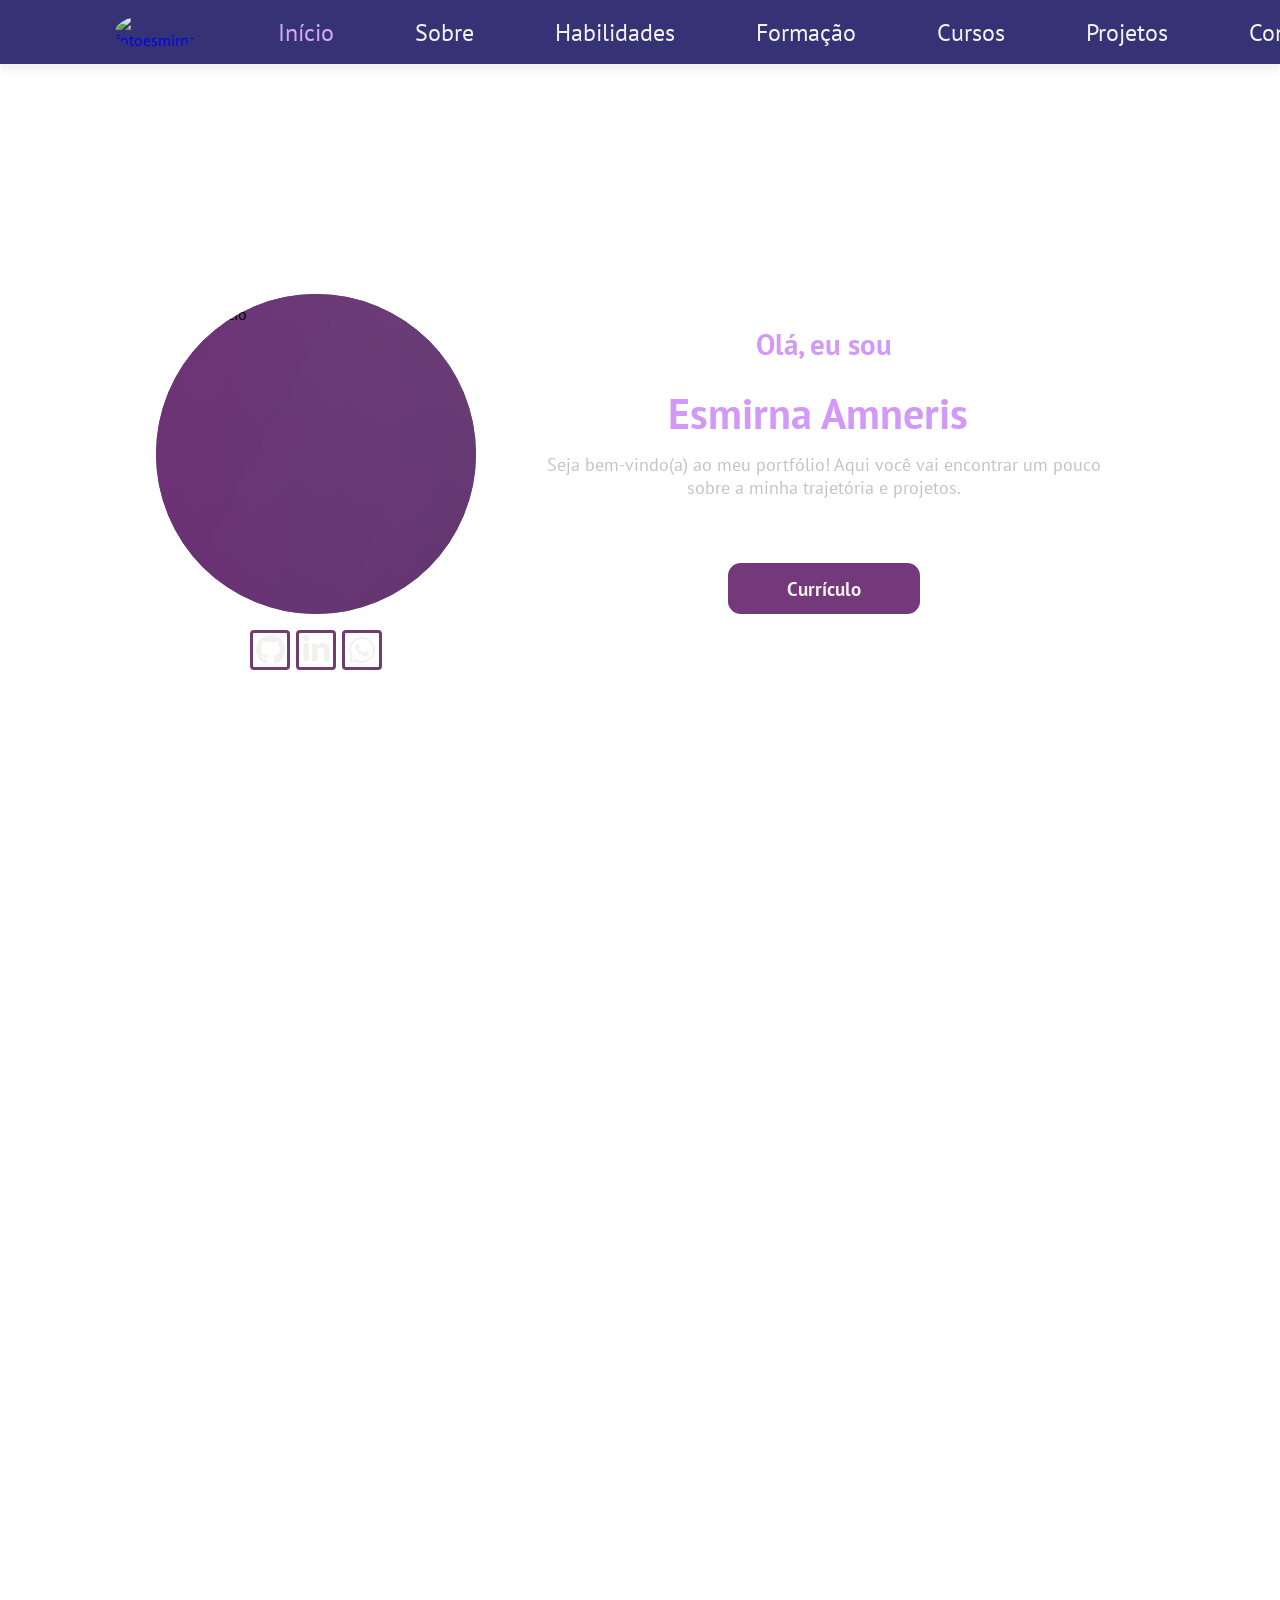
==== index.html @ 9697a495 "Update index.html" ====
<!DOCTYPE html>
<html lang="pt-br">
<head>
    <meta charset="UTF-8">
    <meta name="viewport" content="width=device-width, initial-scale=1.0">
    <title>Esmirna Amneris</title>

    <link rel="stylesheet" href="https://cdn.jsdelivr.net/npm/swiper@11/swiper-bundle.min.css"/>

    <link rel="stylesheet" href="https://cdnjs.cloudflare.com/ajax/libs/font-awesome/6.5.2/css/all.min.css" integrity="sha512-SnH5WK+bZxgPHs44uWIX+LLJAJ9/2PkPKZ5QiAj6Ta86w+fsb2TkcmfRyVX3pBnMFcV7oQPJkl9QevSCWr3W6A==" crossorigin="anonymous" referrerpolicy="no-referrer" />

    <link rel="preconnect" href="https://fonts.googleapis.com">
    <link rel="preconnect" href="https://fonts.gstatic.com" crossorigin>
    <link href="https://fonts.googleapis.com/css2?family=PT+Sans:ital,wght@0,400;0,700;1,400;1,700&display=swap" rel="stylesheet">

    <link rel="stylesheet" href="style.css">
</head>
<body>

    <header class="header">
        <a href="#inicio" class="logo">
            <img class="fotonav" src="img/esmirna.png" alt="fotoesmirna">
        </a>
        <i class="fas fa-bars" id="menu-icon"></i>
        <nav class="navbar">
            <li><a href="#inicio" class="activo">Início</a></li>
            <li><a href="#sobre">Sobre</a></li>
            <li><a href="#habilidades">Habilidades</a></li>
            <li><a href="#estudos">Formação</a></li>
            <li><a href="#cursos">Cursos</a></li>
            <li><a href="#projetos">Projetos</a></li>
            <li><a href="#contato">Contato</a></li>
        </nav>
    </header>

    <section class="inicio" id="inicio">
        <div class="painel-esquerdo">
            <div class="fotoprincipal">
                <img class="fotoinicio" src="img/esmirna.png" alt="fotoinicio">
                
            </div>
            <div class="social">
                    <a href="https://github.com/EsmirnaAmneris" target="_blank"><i class="fa-brands fa-github"></i></a>
                    <a href="https://www.linkedin.com/in/esmirnamarino/" target="_blank"><i class="fa-brands fa-linkedin-in"></i></a>
                    <a href="https://wa.me/5521992201075" target="_blank"><i class="fa-brands fa-whatsapp"></i></a>
            </div>
        </div>
        <div class="inicio-conteudo-texto">
            <h3 class="prof">Olá, eu sou</h3>
            <h1 class="meunome"><span>Esmirna Amneris</span></h1>
            <p>Seja bem-vindo(a) ao meu portfólio! Aqui você vai encontrar um pouco sobre a minha trajetória e projetos.</p>
            <div class="botao_inicio">
                <a href="https://drive.google.com/file/d/15S3w2OKcDIRTp__UlTTpVsp6GZIiQqmg/view?usp=sharing" class="btn" target="_blank">Currículo</a>
            </div>
            
        </div>
        
    </section>

    <section class="sobre" id="sobre">
        <h2>Sobre <span>Mim</span></h2>
        <div class="primeira_parte">
            <img class="fotoesmirna2" src="img/foto2.jpg" alt="fotoesmirna2">
             <p class="resumo">
                    Profissional colombiana com 12 anos no Brasil e forte paixão por tecnologia.
                    Formada em <span class="negrita">Análise e Desenvolvimento de Sistemas</span> ,
                    trago também minha experiência em Administração e Contabilidade,
                    que me dá uma visão completa para criar soluções técnicas e estratégicas.
                    <br><br>
                    Minhas habilidades em programação foram aprimoradas com dois cursos intensivos
                    em <span class="negrita">programação back-end</span> e <span class="negrita">análise de dados com Python e powerBI</span>. Adoro programar, computadores e design gráfico.
            </p>

        </div>
    </section>

    <section class="habilidades" id="habilidades">
        <h2>Minhas <span>Habilidades</span></h2>

        <div class="soft-hard">
            <h3>Habilidades técnicas (Hard skills):</h3> 
            <p>Node.js, React, React Native, Css, JavaScript, Phyton, SQL Server Management Studio, 
                Power BI.
            </p>
            <h3>Habilidades interpessoais  (soft skills):</h3> 
            <p>Adaptabilidade, aprendizado e atualização contínuos, habilidades de trabalho em equipe, multidisciplinariedade, senso crítico, visão técnica.
            </p>
        </div>
        <ul class="tecno">
            <li>
                <span class="html"><i class="fab fa-html5"></i></span>
                <div class="barra_html">HTML</div>
            </li>
            <li>
                <span class="css3"><i class="fab fa-css3-alt"></i></span>
                <div class="barra_css">CSS</div>
            </li>
            <li>
                <span class="js"><i class="fab fa-js-square"></i></span>
                <div class="barra_js">JavaScript</div>
            </li>
            <li>
                <span class="react"><i class="fab fa-react"></i></span>
                <div class="barra_react">React</div>
            </li>
            <li>
                <span class="node"><i class="fab fa-node-js"></i></span>
                <div class="barra_node">Node.js</div>
            </li>
            <li>
                <span class="python"><i class="fab fa-python"></i></span>
                <div class="barra_python">Python</div>
            </li>
        </ul>
    </section>

    <section class="estudos" id="estudos">
        <h2 class="tituloformacao">Minha <span>Formação</span></h2>
        <div class="swiper mySwiper">
            <div class="swiper-wrapper">
                <div class="swiper-slide">
                    <div class="card_estudo">
                        <div class="logo_estudo">
                            <img class="img_estudo" src="img/estacio.png" alt="Logo Estácio">
                        </div>
                        <div class="info_estudo">
                            <h2>2022 - 2024</h2>
                            <h3>Tecnologia em Analise e Desenvolvimento de Sistemas</h3>
                            <h4>Faculdade Estácio de Sá</h4>
                            <p>
                               Profissional capacitada em lógica de programação, banco de dados (SQL, NoSQL) e desenvolvimento de software 
                               (frontend, backend). Domino metodologias ágeis (Scrum, Kanban) para projetar, testar e implementar soluções tecnológicas.
                            </p>
                        </div>
                    </div>
                </div>
                <div class="swiper-slide">
                    <div class="card_estudo">
                        <div class="logo_estudo">
                            <img class="img_estudo" src="img/toti.png" alt="Logo Estácio">
                        </div>
                        <div class="info_estudo">
                            <h2>06/2022 - 09/2022</h2>
                            <h3>Programação Back-End</h3>
                            <h4>Toti diversidade</h4>
                            <p>
                                Os conteúdos abordados foram:
                                Lógica de Programação, Gerenciamento de Projetos, Metodologias ágeis,
                                Versionamento de Código - Git, HTML 5, CSS 3, JavaScript, Testes de software,
                                Mongo, SQLite, REST API e NodeJS.
                            </p>
                            <P>102 HORAS</P>
                        </div>
                    </div>
                </div>
                <div class="swiper-slide">
                    <div class="card_estudo">
                        <div class="logo_estudo">
                            <img class="img_estudo" src="img/toti.png" alt="Logo Estácio">
                        </div>
                        <div class="info_estudo">
                            <h2>05/2023 - 10/2023</h2>
                            <h3>Análise de Dados</h3>
                            <h4>Parceria com o INSTITUTO NU</h4>
                            <p>
                                Introdução a Tecnologia, Ferramentas tecnológicas, Lógica de Programação,
                                Versionamento de Código - Git, SQL, Python, Power BI, Gerenciamento de Projetos e
                                metodologias ágeis
                                fundamentos de análise de dados, visualização e machine learning com Python. 
                                Exploro bibliotecas como Pandas, NumPy.
                            </p>
                            <P>253 HORAS</P>
                        </div>
                    </div>
                </div>
                <div class="swiper-slide">
                    <div class="card_estudo">
                        <div class="logo_estudo">
                            <img class="img_estudo" src="img/estacio.png" alt="Logo Estácio">
                        </div>
                        <div class="info_estudo">
                            <h2>08/2018 - 12/2021</h2>
                            <h3>Bacharelado em Administração</h3>
                            <h4>Faculdade Estácio de Sá</h4>
                            <p>
                                Foram abordados conhecimentos para gerenciar recursos financeiros, 
                                materiais ou humanos de uma empresa para definir estratégias e supervisionar o dia a dia da organização, 
                                traçar metas, criar políticas internas, realizando auditorias e analisis de resultados.
                            </p>
                        </div>
                    </div>
                </div>
                <div class="swiper-slide">
                    <div class="card_estudo">
                        <div class="logo_estudo">
                            <img class="img_estudo" src="img/cefa.jpg" alt="Logo Estácio">
                        </div>
                        <div class="info_estudo">
                            <h2>08/2018 - 12/2021</h2>
                            <h3>Auxiliar de contabilidade</h3>
                            <h4>CEFA</h4>
                            <p>
                                Profissional com experiência em lançamentos contábeis, conciliação de contas e organização de documentos fiscais. 
                                Apoio na elaboração de balancetes e demonstrações financeiras, garantindo a precisão e conformidade. 
                                Conhecimento em sistemas contábeis e legislação tributária.
                            </p>
                            <p>1026 horas</p>
                        </div>
                    </div>
                </div>

                
            </div>
            <div class="swiper-pagination"></div>
            <div class="swiper-button-next"></div>
            <div class="swiper-button-prev"></div>
        </div>
    </section>

    <section class="cursos" id="cursos">
        <h2 class="titulocursos">Cursos <span>complementares</span></h2>
        <div class="informacaocursos">
            <div class="curso">
                <h3>Git do básico ao avançado</h3>
                <h4>UDEMY</h4>
                <h5>7 Horas</h5>
                <p>
                    Domínio de Git para controle de versão, colaboração em equipe e gestão de projetos. Habilidade em GitHub para hospedagem de repositórios, pull requests e workflows de desenvolvimento.
                </p>
            </div>
            <div class="curso">
                <h3>Autoconhecimento e Desenvolvimento de Liderança</h3>
                <p>
                    Desenvolvimento de habilidades em liderança, comunicação eficaz, resolução de conflitos e motivação de equipes. Foco em gestão de projetos e otimização de fluxos de trabalho.
                </p>
            </div>
            <div class="curso">
                <h3>Formação em Adobe Photoshop CS5</h3>
                <p>
                    Domínio em edição de imagens, tratamento de fotos, criação de artes digitais e manipulação de gráficos, utilizando ferramentas essenciais para projetos visuais.
                </p>
            </div>
            <div class="curso">
                <h3>NodeJS do zero a maestria</h3>
                <h4>UDEMY</h4>
                <h5>38 Horas</h5>               
                <p>
                    Os conteudos abordados foram:
                    Aprender Node do básico ao avançado, criar projetos completos com Express, aprender o padrão MVC com Node,
                    Criação de API com Node e Express, Operações e integração de Node JS com MySQL, Operações e integraçãode Node JS com Sequelize,
                    Operações e integraçãode Node JS com MongoDB, Operações e integraçãode Node JS com Mongoose
                </p>
            </div>
           
        </div>
    </section>

    <section class="projetos" id="projetos">
        <h2 class="titulo_projeto">Meus <span>Projetos</span></h2>
        <div class="projetos_container">
            <div class="projeto_card">
                <img src="img/empregamigrante.png" alt="Projeto 1">
                <div class="projeto_modal">
                    <h2>EMPREGA MIGRANTES</h2>
                    <p class="paragrafo_projeto">Promovendo a empregabilidade de refugiados e migrantes. criado com react e node.js</p>
                    <div class="botoes_projeto">
                        <a href="#" target="_blank" class="botao_projeto"><i class="fa-brands fa-github"></i> Código</a>
                        <a href="#" class="botao_projeto"><i class="fas fa-external-link-alt"></i> Demo</a>
                    </div>
                </div>
            </div>
            <div class="projeto_card">
                <img src="img/inmi.png" alt="Projeto 2">
                <div class="projeto_modal">
                    <h2>INMI</h2>
                    <p class="paragrafo_projeto">Instituto Multicultural dos Migrantes INMI, website criado em Wordpress</p>
                    <div class="botoes_projeto">
                        <a href="https://inmiead.com.br" target="_blank" class="botao_projeto"><i class="fa-brands fa-github"></i> Código</a>
                        <a href="#" class="botao_projeto"><i class="fas fa-external-link-alt"></i> Demo</a>
                    </div>
                </div>
            </div>
            <div class="projeto_card">
                <img src="img/portfolio.png" alt="Projeto 3">
                <div class="projeto_modal">
                    <h2>Projeto de Portfólio</h2>
                    <p class="paragrafo_projeto">Meu portfólio pessoal, construído com HTML, CSS e JavaScript puro, destacando minhas habilidades e projetos. Design responsivo e interativo.</p>
                    <div class="botoes_projeto">
                        <a href="https://github.com/EsmirnaM/Portfolio" target="_blank" class="botao_projeto"><i class="fa-brands fa-github"></i> Código</a>
                        <a href="#" class="botao_projeto"><i class="fas fa-external-link-alt"></i> Demo</a>
                    </div>
                </div>
            </div>
           
        </div>
    </section>

    <section class="contato" id="contato">
        <h2 class="cabecalho">Entre em <span>Contato</span></h2>
        <form action="email.php" method="POST" id="formulario-contato">
            <div class="input-box">
                <div class="input_column">
                    <label for="nome">Nome:</label>
                    <input type="text" placeholder="Nome" id="nome" required autocomplete="given-name">
                </div>
                <div class="input_column">
                    <label for="sobrenome">Sobrenome:</label>
                    <input type="text" placeholder="Sobrenome" id="sobrenome" required autocomplete="family-name">
                </div>
            </div>
            <div class="input-box">
                <div class="input_column">
                    <label for="email">E-mail:</label>
                    <input type="email" placeholder="E-mail" id="email" required autocomplete="email">
                </div>
                <div class="input_column">
                    <label for="telefone">Telefone:</label>
                    <input type="number" placeholder="Telefone" id="telefone" required autocomplete="tel">
                </div>
            </div>
            <div class="input-box">
                <div class="input_column">
                    <label for="mensagem">Sua mensagem:</label>
                    <textarea cols="30" rows="10" placeholder="Sua mensagem" id="mensagem" required autocomplete="off"></textarea>
                </div>
            </div>
            <button type="submit" id="botaoenviar" class="btn">Enviar mensagem</button>
        </form>
    </section>

    <footer class="footer">
        <div class="texto">
            <p>Copyright &copy; 2024 by Esmirna Amneris | Todos os direitos reservados.</p>
        </div>
        <div class="subir">
            <a href="#inicio"><i class="fa-solid fa-angle-up"></i></a>
        </div>
    </footer>

    <script src="https://cdn.jsdelivr.net/npm/swiper@11/swiper-bundle.min.js"></script>

    <script src="script.js"></script>
</body>
</html>
---- style.css ----
/* ------------------------------Reset de estilos padrão------------------------------ */
* {
    margin: 0;
    padding: 0;
    box-sizing: border-box;
    text-decoration: none;
    border: none;
    outline: none;
    scroll-behavior: smooth;
    font-family: 'PT Sans', sans-serif;
}

/* ------------------------------Configuração de cores------------------------------ */
:root {
    --cor-nav: rgba(3, 1, 83, 0.8);
    --cor-fundo-projeto: rgba(87, 10, 94, 0.8);
    --cor-destaque: linear-gradient(
        200deg,
        rgba(27, 2, 39),
        rgba(71, 14, 117)
    );
    --cor-ativo: #d8a9f3;
    --cor-destaque-secundario: rgba(80, 12, 76, 0.8);
    --cor-texto: #f3f0f0;
    --cor-texto-destaque: #d299f8;
    --cor-texto-secundario: #c4c3c3;
    --cor-texto-escuro: #333;
    --cor-primario: rgb(116, 57, 122);
    --cor-gradiente:
        linear-gradient(0deg, rgba(0, 0, 0, 0.4), rgba(0, 0, 0, 0.4)),
        linear-gradient(
            300deg,
            rgba(190, 40, 204, 0.8),
            rgba(0, 153, 255, 0.2) 70.71%
        ),
        linear-gradient(
            100deg,
            rgba(228, 38, 171, 0.8),
            rgba(6, 91, 124, 0) 90.71%
        ),
        linear-gradient(
            150deg,
            rgba(246, 244, 247, 0.8),
            rgba(6, 91, 124, 0) 90.71%
        ),
        linear-gradient(
            100deg,
            rgba(121, 36, 117, 0.8),
            rgba(108, 38, 173, 0) 90.71%
        );

    --cor-fundo-claro: #f0f0f0;
    --font-size-section-title: 2rem;

    --cor-fundo-cinza-escuro: #150336;
    --cor-fundo-preto: #001231;

    /* Variáveis Swiper */
    --swiper-nav-button-color: var(--cor-ativo);
    --swiper-nav-button-bg: rgba(2, 14, 68, 0.7);
}

/* ------------------------------Geral------------------------------ */

html {
    height: 100%;
    overflow-x: hidden;
    background-attachment: fixed;
}

body {
    height: 100%;
    overflow-x: hidden;
    background: none;
}

h1 {
    color: var(--cor-texto-destaque);
}

h2,
h4 {
    color: var(--cor-texto);
}

p {
    color: var(--cor-texto-secundario);
}

.sobre,
.estudos,
.projetos,
.contato,
.cursos,
.habilidades {
    padding-top: 5rem;
    padding-bottom: 2rem;
    padding-left: 2rem;
    padding-right: 2rem;
    width: 100%;
    box-sizing: border-box;
    position: relative;
    z-index: 1;
}

.inicio {
    background-image: url('./img/banner.jpg');
    background-size: cover;
    background-position: center;
    width: 100%;
    min-height: 100vh;
    display: flex;
    justify-content: center;
    align-items: center;
    flex-wrap: wrap;
    box-sizing: border-box;
    padding-top: 5rem;
    padding-left: 1rem;
    padding-right: 1rem;
    gap: 3rem;
}

/* Aplicando fundos sólidos alternados */
.sobre {
    background-color: var(--cor-fundo-preto);
}

.habilidades {
    background-color: var(--cor-fundo-cinza-escuro);
}

.estudos {
    background-color: var(--cor-fundo-cinza-escuro);
}

.cursos {
    background-color: var(--cor-fundo-preto);
}

.projetos {
    background-color: var(--cor-fundo-cinza-escuro);
}

.contato {
    background-color: var(--cor-fundo-preto);
}

/*------------------------------Cabeçalho------------------------------*/

.header {
    position: fixed;
    top: 0;
    left: 0;
    width: 100%;
    padding: 0.5rem 9%;
    min-height: 4rem;
    background-color: var(--cor-nav);
    display: flex;
    justify-content: space-between;
    align-items: center;
    z-index: 100;
    box-shadow: 0px 7px 5px rgba(225, 220, 228, 0.4);
}

.fotonav {
    position: relative;
    width: 50px;
    height: 50px;
    border-radius: 50%;
    object-fit: cover;
}

.navbar {
    list-style: none;
    display: flex;
    padding: 0;
    margin: 0;
}

.navbar li {
    display: inline-block;
    margin-left: 25px;
}

.navbar a {
    display: inline-block;
    font-size: 1.5rem;
    color: var(--cor-texto);
    text-decoration: none;
    font-weight: 500;
    margin-left: 3.5rem;
    transition: 0.3s;
}

.navbar a:hover,
.navbar a.activo {
    color: var(--cor-ativo);
}

#menu-icon {
    font-size: 3.6rem;
    color: var(--cor-texto);
    cursor: pointer;
    display: none;
}

.foto__1 {
    width: 100%;
    height: 50rem;
    position: absolute;
}

/* Contêiner para o texto e botões no .inicio, para controlar o agrupamento */

.inicio-conteudo-texto {
    display: flex;
    flex-direction: column;
    align-items: center; 
    text-align: center;  
    flex: 1;
    max-width: 600px;
    margin: 0;
    padding: 1rem;
}

/* Animação de entrada para elementos */
@keyframes fadeIn {
    from {
        opacity: 0;
        transform: translateY(20px);
    }
    to {
        opacity: 1;
        transform: translateY(0);
    }
}

/* Animação para digitação  */
@keyframes typing-span {
    from {
        width: 0;
    }
    to {        
        width: 100%;
    }
}

/* Animação para o cursor piscando */
@keyframes blink-caret {
    0%, 100% { background-color: transparent; }
    50% { background-color: var(--cor-texto-destaque); }
}

/* Animação cursor desaparecer */
@keyframes cursor-desaparece {
    to {
        background-color: transparent;
    }
}


.meunome {
    font-size: 2.6rem;
    font-weight: 700;
    line-height: 1.3;
    white-space: nowrap; 
    overflow: hidden;    
    display: inline-block; 
    border-right: .15em solid transparent; 
    text-align: left;
}

.meunome span {
    display: inline-block; 
    overflow: hidden;     
    width: 0;              
    animation: typing-span 3.5s steps(30, end) forwards 2s;
}


@keyframes cursor-appear {
    0% { opacity: 0; }
    1% { opacity: 1; } 
    100% { opacity: 1; }
}

@keyframes blink-caret {
    0%, 100% { background-color: transparent; }
    50% { background-color: var(--cor-texto-destaque); }
}

.meunome::after {
    content: '';
    display: inline-block;
    width: 0.15em;
    height: 1em;
    background-color: transparent;   
    opacity: 0; 

    animation:
        cursor-appear 0.1s linear forwards, 
        blink-caret 0.7s step-end infinite,
        cursor-desaparece 0.1s linear forwards; 

    animation-delay: 
        0.5s, 
        0.5s, 
        4s;   
}

section {
    min-height: 100vh;
    width: 100%;
    box-sizing: border-box;
}

.fotoprincipal {
    width: 320px;
    height: 320px;
    border-radius: 50%;
    position: relative;
    overflow: hidden;
    display: flex;
    align-items: center;
    justify-content: center;
    flex-shrink: 0;
    opacity: 0;
    animation: fadeIn 1s forwards 1s;
}

.fotoinicio {
    width: 300px;
    height: 300px;
    object-fit: cover;
}

.fotoprincipal::before,
.fotoprincipal::after {
    content: '';
    position: absolute;
    z-index: -1;
    top: 0;
    left: 0;
    width: 100%;
    height: 100%;
    background: var(--cor-gradiente);
    background-size: 500%;
    border-radius: 8px;
    animation: animarBorda 10s linear infinite alternate;
}

@keyframes animarBorda {
    0% {
        background-position: 0;
    }
    100% {
        background-position: 300%;
    }
}

.prof {
    position: relative;
    text-align: center;
    margin-top: 0.5rem;
    margin-bottom: 1.5rem;
    opacity: 0;
    animation: fadeIn 0.5s forwards 0.5s;
}

.prof {
    font-family: 'PT Sans', sans-serif;
    font-size: 1.8rem;
    font-weight: 600;
    color: var(--cor-texto-destaque);
    text-align: center;
}

.inicio p {
    font-size: 1.1rem;
    opacity: 0;
    animation: fadeIn 0.5s forwards 1s;
}

.botao_inicio {
    display: flex;
    gap: 2rem;
    padding: 3rem 0rem;
    flex-wrap: wrap;
    justify-content: center;
    width: 100%;
    opacity: 0;
    animation: fadeIn 0.5s forwards 1.5s;
}

/*------------------------------Botão vamos conversar e Currículo------------------------------*/

.btn {
    position: relative;
    display: flex;
    justify-content: center;
    align-items: center;
    width: 12rem;
    max-width: 100%;
    background-color: var(--cor-primario);
    color: var(--cor-texto);
    font-size: 1.2rem;
    border: 0.2rem solid var(--cor-primario);
    border-radius: 0.8rem;
    font-weight: 600;
    margin-top: 1rem;
    z-index: 1;
    overflow: hidden;
    padding: 0.8rem 1.5rem;
    text-align: center;
    line-height: 1;
    box-sizing: border-box;
    transition: 0.5s;
}

.btn::before {
    content: '';
    position: absolute;
    top: 0;
    left: 0;
    width: 0;
    height: 100%;
    background-color: var(--cor-destaque-secundario);
    z-index: -1;
    transition: 0.5s;
}

/*---------------------------------------------Redes Sociais---------------------------------------------*/
.social {
    position: relative;
    width: 170px;
    display: flex;
    justify-content: space-around;
    padding: 1rem;
    margin-left: auto;
    margin-right: auto;
    opacity: 0;
    animation: fadeIn 1s forwards 2s;
}

.social a {
    position: relative;
    font-size: 30px;
    display: inline-flex;
    justify-content: center;
    align-items: center;
    color: var(--cor-texto);
    width: 40px;
    height: 40px;
    background: transparent;
    border: 0.2rem solid var(--cor-destaque-secundario);
    border-radius: 10%;
    z-index: 1;
    overflow: hidden;
    transition: 0.5s;
}

.social a::before {
    content: '';
    position: absolute;
    top: 0;
    left: 0;
    width: 0;
    height: 100%;
    background-color: var(--cor-destaque-secundario);
    z-index: -1;
    overflow: hidden;
    transition: 0.5s;
}

/*-----------------------------------------------Sobre---------------------------------------------*/

.sobre {
    width: 100%;
    min-height: 100vh;
    overflow: hidden;
    text-align: center;
    box-sizing: border-box;
}

.resumo p + p {
    margin-top: 1rem;
}

.negrita {
    font-weight: bold;
}

.primeira_parte {
    margin-top: 1rem;
    display: flex;
    align-items: center;
    margin-bottom: 3rem;
    gap: 3rem;
    justify-content: center;
    padding: 2rem;
    border-radius: 10px;
}

.fotoesmirna2 {
    max-width: 200px;
    width: 100%;
    height: auto;
    border-radius: 20px;
}

.resumo {
    font-size: 20px;
    text-align: justify;
    color: var(--cor-texto);
    width: 70%;
    max-width: 700px;
}

/*-----------------------------------------------Habilidades---------------------------------------------*/

.soft-hard {
    background-color: var(--cor-fundo-secundario); 
    padding: 2.5rem 2rem; 
    border-radius: 10px; 
    max-width: 800px; 
    margin: 0 auto 1rem auto; 
    box-shadow: 0 4px 8px rgba(0, 0, 0, 0.2); 
    text-align: left; 
    line-height: 1.6;
}

.soft-hard h3 {
    font-family: 'PT Sans', sans-serif;
    font-size: 1.6rem; 
    color: var(--cor-texto-destaque); 
    margin-bottom: 0.3rem; 
    border-bottom: 2px solid var(--cor-primaria); 
    padding-bottom: 0.5rem; 
}

.soft-hard p {
    font-family: 'PT Sans', sans-serif;
    font-size: 1.1rem; 
    color: var(--cor-texto); 
    margin-bottom: 2rem; 
    padding-left: 1rem; 
    text-indent: -1rem; 
}


.soft-hard p:last-of-type {
    margin-bottom: 0;
}

.habilidades {
    padding-top: 7rem;
    padding-bottom: 5rem;
    text-align: center;
    background-size: cover;
    background-position: center;
    background-attachment: fixed;
    color: var(--cor-texto);
    box-sizing: border-box;
    display: flex;
    flex-direction: column;
    align-items: center;
    justify-content: center;
}

.habilidades h2 {
    font-family: 'PT Sans', sans-serif;
    font-size: 2rem;
    color: var(--cor-texto-destaque);
    margin-bottom: 3rem;
}

/*-----------------------------------------------Tecnologias---------------------------------------------*/

.tecno {
    display: grid;
    grid-template-columns: repeat(3, 1fr);
    gap: 2rem;
    list-style: none;
    font-size: 25px;
    max-width: 1000px;
    margin: 0 auto;
    border-radius: 10px;
}

.tecno li {
    display: flex;
    align-items: center;
    justify-content: flex-start;
    color: var(--cor-texto);
}

.tecno li span {
    display: flex;
    justify-content: center;
    align-items: center;
    border-radius: 50%;
    width: 60px;
    height: 60px;
    background-color: transparent;
    margin-right: 1rem;
    transition: transform 0.3s ease;
    flex-shrink: 0;
}

/*------------------------icones-------------------------*/
.html {
    color: #e20000;
    border: 3px solid #e20000;
    box-shadow: 5px 5px 5px rgba(196, 41, 20, 0.3);
    z-index: 2;
}

.css3 {
    color: #1572b6;
    border: 3px solid #1572b6;
    box-shadow: 5px 5px 5px rgba(5, 150, 235, 0.3);
    z-index: 2;
}

.js {
    color: #f7df1e;
    border: 3px solid #f7df1e;
    box-shadow: 5px 5px 5px rgba(239, 243, 16, 0.3);
    z-index: 2;
}

.react {
    color: #61dafb;
    border: 3px solid #61dafb;
    box-shadow: 5px 5px 5px rgba(27, 185, 233, 0.4);
    z-index: 2;
}

.node {
    color: #68a063;
    border: 3px solid #68a063;
    box-shadow: 5px 5px 5px rgba(135, 241, 149, 0.4);
    z-index: 2;
}

.python {
    color: #3776ab;
    border: 3px solid #3776ab;
    box-shadow: 5px 5px 5px rgba(8, 106, 136, 0.4);
    z-index: 2;
}

.mongo { /* Não achei o elemento com esta classe no HTML, mas mantive a regra. */
    color: #4db33d;
    border: 3px solid #4db33d;
    box-shadow: 5px 5px 5px rgba(113, 209, 238, 0.4);
    z-index: 2;
}

/*-------------------barrinhas------------------*/

.barra_html, .barra_css, .barra_js, .barra_react, .barra_node, .barra_python {
    display: flex;
    justify-content: flex-start;
    align-items: center;
    padding: 0 1rem;
    background-color: var(--cor-fundo-preto);
    border-radius: 78px;
    height: 40px;
    width: 250px;
    position: relative;
    z-index: 1;
    overflow: hidden;
}

.barra_html {
    border: 3px solid #e20000;
    box-shadow: 0px 5px 5px rgba(196, 41, 20, 0.3);
}
.barra_css {
    border: 3px solid #1572b6;
    box-shadow: 0px 5px 5px rgba(5, 150, 235, 0.3);
}
.barra_js {
    border: 3px solid #f7df1e;
    box-shadow: 0px 5px 5px rgba(239, 243, 16, 0.3);
}
.barra_react {
    border: 3px solid #61dafb;
    box-shadow: 0px 5px 5px rgba(27, 185, 233, 0.3);
}
.barra_node {
    border: 3px solid #68a063;
    box-shadow: 0px 5px 5px rgba(135, 241, 149, 0.3);
}
.barra_python {
    border: 3px solid #3776ab;
    box-shadow: 0px 5px 5px rgba(8, 106, 136, 0.4);
}

.barra_html::before, .barra_css::before, .barra_js::before,
.barra_react::before, .barra_node::before, .barra_python::before {
    content: '';
    position: absolute;
    top: 0;
    left: 0;
    width: 0;
    height: 100%;
    z-index: -1;
    transition: width 0.5s ease;
}

.barra_html::before { background-image: linear-gradient(to right, #ffff, #e20000); }
.barra_css::before { background-image: linear-gradient(to right, #ffff, #1572b6); }
.barra_js::before { background-image: linear-gradient(to right, #ffff, #f7df1e); }
.barra_react::before { background-image: linear-gradient(to right, #ffff, #61dafb); }
.barra_node::before { background-image: linear-gradient(to right, #ffff, #68a063); }
.barra_python::before { background-image: linear-gradient(to right, #ffff, #3776ab); }


/* ------------------------------Estudos------------------------------ */

.estudos {
    padding: 6rem 0;
    text-align: center;
    display: flex;
    flex-direction: column;
    align-items: center;
    box-sizing: border-box;
    color: var(--cor-texto);
}

/* --- ESTILO PARA OS TÍTULOS DAS SEÇÕES PRINCIPAIS --- */
.tituloformacao,
.sobre h2,
.contato .cabecalho,
.cursos .titulocursos,
.projetos .titulo_projeto {
    font-family: 'PT Sans', sans-serif;
    font-size: var(--font-size-section-title);
    color: var(--cor-texto);
    margin-bottom: 3rem;
    text-align: center;
}


.tituloformacao span,
.sobre h2 span,
.contato .cabecalho span,
.cursos .titulocursos span,
.projetos .titulo_projeto span {
    color: var(--cor-texto-destaque);
}


/* Container principal do Swiper */
.swiper {
    width: 90%;
    max-width: 1200px;
    height: auto;
    padding-bottom: 3rem;
    margin: 0 auto;
    overflow: hidden;
}

/* Wrapper dos slides*/
.swiper-wrapper {
    display: flex;
    align-items: stretch;
}

/* Estilo individual de cada slide/card */
.card_estudo {
    background: rgba(2, 14, 68, 0.8);
    backdrop-filter: blur(30px);
    -webkit-backdrop-filter: blur(30px);
    border: 1px solid rgba(175, 98, 238, 0.5);

    border-radius: 8px;
    box-shadow: 0 1px 15px var(--cor-ativo);
    padding: 0px 20px 20px 20px;
    text-align: center;
    display: flex;
    flex-direction: column;
    align-items: center;
    justify-content: flex-start;
    height: 500px;
    min-height: 400px;
    box-sizing: border-box;
    transition: all 0.3s ease;
    overflow: hidden;
}

.card_estudo:hover {
    transform: translateY(-5px);
    box-shadow: 0 5px 20px var(--cor-ativo);
}

.logo_estudo {
    width: 140px;
    background: transparent;
    border-bottom-left-radius: 30px;
    border-bottom-right-radius: 30px;
    box-shadow: 0 5px 8px var(--cor-ativo);
    display: flex;
    align-items: center;
    justify-content: center;
    padding: 5px;
    margin: 0 auto 20px auto;
}

.img_estudo {
    padding: 2px;
    max-width: 80px;
    height: auto;
    object-fit: contain;
}

.info_estudo {
    padding: 0 1.5em;
    text-align: center;
    flex-grow: 1;
    display: flex;
    flex-direction: column;
    justify-content: flex-start;
    width: 100%;
}

.info_estudo h2 {
    font-family: 'PT Sans', sans-serif;
    font-size: 1rem;
    color: var(--cor-texto-secundario);
    margin-top: 10px;
    margin-bottom: 0.5rem;
}

.info_estudo h3 {
    font-family: 'PT Sans', sans-serif;
    font-size: 1.5rem;
    color: var(--cor-ativo);
    margin-bottom: 1rem;
}

.info_estudo h4 {
    font-family: 'PT Sans', sans-serif;
    font-size: 1.2rem;
    color: var(--cor-texto-secundario);
    margin-bottom: 1rem;
}

.info_estudo p {
    font-family: 'PT Sans', sans-serif;
    font-size: 1rem;
    color: var(--cor-texto);
    line-height: 1.5;
    flex-grow: 1;
    display: -webkit-box;
    -webkit-line-clamp: 4;
    -webkit-box-orient: vertical;
    overflow: hidden;
    text-overflow: ellipsis;
}

/* Paginação do Swiper (bolinhas) */
.swiper-pagination {
    position: relative;
    margin-top: 2rem;
    bottom: unset;
}

.swiper-pagination-bullet {
    background: #ffffff;
    opacity: 0.5; /
    width: 10px;
    height: 10px;
}

.swiper-pagination-bullet-active {
    background: #ffffff; 
    opacity: 1; 
}

/* Botões de navegação (setas) */
.swiper-button-prev,
.swiper-button-next {
    color: var(--cor-ativo);
    background-color: var(--swiper-nav-button-bg);
    border-radius: 50%;
    width: 50px;
    height: 50px;
    display: flex;
    align-items: center;
    justify-content: center;
    top: 50%;
    transform: translateY(-50%);
    font-size: 1.5rem;
    opacity: 0.9;
    transition: opacity 0.3s ease, background-color 0.3s ease;
    z-index: 10000;
    cursor: pointer;
}

.swiper-button-prev::after,
.swiper-button-next::after {
    color: var(--cor-ativo) !important;
    font-size: 1.5rem;
}

.swiper-button-prev:hover,
.swiper-button-next:hover {
    opacity: 1;
    background-color: var(--cor-destaque-secundario);
}

.swiper-button-prev {
    left: 10px;
}

.swiper-button-next {
    right: 10px;
}

/* Ocultar as setas em telas menores */
@media (max-width: 768px) {
    .swiper-button-prev,
    .swiper-button-next {
        display: none;
    }
    .card_estudo {
        height: auto;
        min-height: 300px;
        padding: 0px 10px 10px 10px;
    }
    .logo_estudo {
        margin: 0 auto 15px auto;
    }
    .info_estudo h2 {
        margin-top: 5px;
    }
}

/* --- Início: Estilos para Card Ativo e Desfoque dos Inativos --- */

/* Ajusta o tamanho do card ativo (central)  */
.swiper-slide-active .card_estudo {
    transform: scale(1.1); 
    filter: blur(0px); 
    transition: transform 0.5s ease, filter 0.5s ease;
    z-index: 10; 
}

/* Aplica desfoque e diminui levemente os cards não ativos (próximo e anterior) */
.swiper-slide:not(.swiper-slide-active) .card_estudo {
    filter: blur(4px);
    transform: scale(0.95); 
    transition: transform 0.5s ease, filter 0.5s ease; 
}


.swiper-slide-next .card_estudo,
.swiper-slide-prev .card_estudo {
    filter: blur(4px);
    transform: scale(0.95);
}


.card_estudo:hover {
    transform: translateY(-5px); 
    box-shadow: 0 5px 20px var(--cor-ativo);
}

.swiper-slide:not(.swiper-slide-active) .card_estudo:hover {
    transform: scale(0.95); 
    box-shadow: none; 
}




/* ------------------------------Cursos------------------------------ */

.cursos {
    position: relative;
    width: 100%;
    min-height: 100vh;
    display: flex;
    flex-direction: column;
    justify-content: center;
    align-items: center;
    overflow: hidden;
    box-sizing: border-box;
    color: var(--cor-texto);
}

.informacaocursos {
    display: flex;
    flex-wrap: wrap;
    column-gap: 20px;
    justify-content: center;
    max-width: 1200px;
    width: 100%;
    padding: 0 1rem;
}

.curso {
    flex-basis: calc(50% - 20px);
    margin-bottom: 20px;
    position: relative;
    border: 0.2rem solid var(--cor-destaque-secundario);
    border-radius: 20px;
    padding: 20px;
    min-height: 200px;
    text-align: justify;
    overflow: hidden;
    z-index: 1;
    box-sizing: border-box;
    background-color: rgba(0, 0, 0, 0.60);
    transition: all 0.3s ease;
    backdrop-filter: blur(5px);
    -webkit-backdrop-filter: blur(5px);
}

.curso::before {
    content: '';
    position: absolute;
    top: 0;
    left: 0;
    width: 0;
    height: 100%;
    background: var(--cor-destaque-secundario);
    transition: width 0.5s ease;
    z-index: -1;
}

/*------------------------------Projetos------------------------------*/

.projetos {
    background-size: cover;
    background-position: center;
    width: 100%;
    min-height: 100vh;
    display: flex;
    flex-direction: column;
    align-content: center;
    align-items: center;
    box-sizing: border-box;
}

/* Título da seção "Projetos" */
.projetos .titulo_projeto {
    font-family: 'PT Sans', sans-serif;
    font-size: var(--font-size-section-title);
    color: var(--cor-texto);
    margin-bottom: 1rem;
    text-align: center;
}

.projetos .titulo_projeto span {
    color: var(--cor-texto-destaque);
}

.projetos_container {
    display: grid;
    grid-template-columns: repeat(3, 1fr);
    gap: 1.5rem;
    max-width: 1200px;
    width: 100%;
    padding: 0 1rem;
}

.projeto_card {
    position: relative;
    border-radius: 1rem;
    overflow: hidden;
    height: 230px;
    box-sizing: border-box;
    background-color: rgba(0, 0, 0, 0.4);
    backdrop-filter: blur(5px);
    -webkit-backdrop-filter: blur(5px);
}

.projeto_card:hover .projeto_modal {
    bottom: 0;
}

.projetos img {
    width: 100%;
    height: 100%;
    object-fit: cover;
}

/* Modal do Projeto (overlay que aparece ao passar o mouse) */
.projeto_modal {
    position: absolute;
    left: 0;
    bottom: -100%;
    width: 100%;
    height: 100%;
    background-color: var(--cor-fundo-projeto);
    backdrop-filter: blur(4px);
    -webkit-backdrop-filter: blur(4px);
    border-radius: 1rem;
    display: flex;
    flex-direction: column;
    align-items: center;
    justify-content: center;
    transition: bottom 0.4s;
    text-align: center;
    padding: 0.5rem;
    box-sizing: border-box;
}

/* Título principal dentro do modal (ex: "Inmi") */
.projeto_modal h2 {
    color: var(--cor-texto);
    font-size: 1.5rem;
    margin-bottom: 0.5rem;
}

/* Subtítulo dentro do modal (se houver um span com esta classe) */
.subtitulo_projeto {
    color: var(--cor-texto);
    font-size: 1.2rem;
    display: block;
    margin-bottom: 0.3rem;
}

/* Parágrafo de descrição dentro do modal */
.paragrafo_projeto {
    text-align: center;
    padding: 0 1rem;
    font-size: 0.9rem;
    margin-bottom: 0.8rem;
}

.botoes_projeto {
    display: flex;
    gap: 0.4rem;
    font-size: 18px;
    flex-wrap: wrap;
    justify-content: center;
}

.botao_projeto {
    display: inline-block;
    padding: 0.3rem 0.5rem;
    min-width: 90px;
    text-align: center;
    background-image: var(--cor-destaque);
    color: var(--cor-texto);
    border-radius: 0.25rem;
    text-decoration: none;
    box-sizing: border-box;
}

.botao_projeto:hover {
    background-color: var(--cor-ativo); 
    background-image: none; 
}

.botao_projeto i {
    font-size: 1.5rem;
}

/*------------------------------Contato------------------------------*/

.contato {
    position: relative;
    width: 100%;
    min-height: 100vh;
    display: flex;
    flex-direction: column;
    justify-content: center;
    align-items: center;
    overflow: hidden;
    box-sizing: border-box;
}

.contato form {
    max-width: 70rem;
    margin: 0 auto;
    text-align: center;
    padding: 2rem;
    border-radius: 10px;
    background-color: rgba(0, 0, 0, 0.4);
    backdrop-filter: blur(5px);
    -webkit-backdrop-filter: blur(5px);
    border: 1px solid rgba(255, 255, 255, 0.2);
}

.contato form .input-box {
    position: relative;
    display: flex;
    justify-content: space-between;
    flex-wrap: wrap;
    gap: 1.5rem;
    margin-bottom: 1.5rem;
}

.contato form .input-box .input_column {
    display: flex;
    flex-direction: column;
    gap: 1.5rem;
    width: 100%;
}

.contato form .input-box .input_column label {
    display: block;
    text-align: left;
    font-size: 1.1rem;
    color: var(--cor-texto);
    margin-bottom: 0.5rem;
}

.contato form .input-box .input_column input,
.contato form .input-box .input_column textarea {
    width: 100%;
    padding: 1.2rem;
    font-size: 1.1rem;
    color: var(--cor-texto);
    background: rgba(255, 255, 255, 0.1);
    border-radius: 0.8rem;
    border: 0.15rem solid var(--cor-texto-secundario);
    transition: border-color 0.3s ease;
}

.contato form .input-box .input_column input:focus,
.contato form .input-box .input_column textarea:focus {
    border-color: var(--cor-ativo);
    box-shadow: 0 0 0.8rem var(--cor-ativo);
}

.contato form .input-box .input_column textarea {
    resize: vertical;
    min-height: 150px;
}

.contato form .btn {
    width: 15rem;
    height: 4rem;
    cursor: pointer;
    background-color: var(--cor-primario);
    color: var(--cor-texto);
    font-size: 1.2rem;
    border-radius: 0.8rem;
    font-weight: 600;
    margin-top: 1.5rem;
    transition: background-color 0.3s ease, transform 0.2s ease;
}

.contato form .btn:hover {
    background-color: var(--cor-destaque-secundario);
    transform: translateY(-3px);
}

/*------------------------------Footer------------------------------*/

.footer {
    display: flex;
    justify-content: space-between;
    align-items: center;
    flex-wrap: wrap;
    padding: 2rem 9%;
    background-color: var(--cor-nav);
    width: 100%;
    box-sizing: border-box;
}

.footer .texto p {
    font-size: 1.6rem;
}

.subir a {
    position: relative;
    display: inline-flex;
    justify-content: center;
    align-items: center;
    padding: 0.8rem;
    background-color: var(--cor-primario);
    border: 0.2rem solid var(--cor-destaque);
    border-radius: 0.6rem;
    z-index: 1;
    overflow: hidden;
}

.subir a::before {
    content: '';
    position: absolute;
    top: 0;
    left: 0;
    width: 0%;
    height: 100%;
    background-color: var(--cor-ativo);
    z-index: -1;
    transition: 0.5s;
}

.subir a i {
    font-size: 1.4rem;
    color: var(--cor-texto);
    transition: 0.5s;
}

/* --- INÍCIO: REGRAS DE HOVER --- */
@media (hover: hover) and (pointer: fine) {
    .btn:hover::before {
        width: 100%;
    }
    .btn:hover {
        color: var(--cor-texto);
        background-color: var(--cor-primario);
        border-color: var(--cor-primario);
    }

    .social a:hover::before {
        width: 100%;
    }
    .social a:hover {
        color: var(--cor-texto);
        transform: none;
        border-color: var(--cor-destaque-secundario);
    }

    .tecno li span:hover {
        transform: scale(1.2);
    }

    .barra_html:hover::before, .barra_css:hover::before, .barra_js:hover::before,
    .barra_react:hover::before, .barra_node:hover::before, .barra_python:hover::before {
        width: 100%;
    }
    .barra_html:hover, .barra_css:hover, .barra_js:hover,
    .barra_react:hover, .barra_node:hover, .barra_python:hover {
        color: var(--cor-texto-escuro);
    }

    .curso:hover::before {
        width: 100%;
    }
    .curso:hover {
        transform: translateY(-5px);
        box-shadow: 0 0 20px var(--cor-ativo);
    }

    /* Hover para os botões do Swiper */
    .swiper-button-prev:hover,
    .swiper-button-next:hover {
        opacity: 1;
        background-color: var(--cor-destaque-secundario);
    }
}


/* --- INÍCIO: AJUSTES PARA MENU RESPONSIVO --- */

@media (max-width: 768px) {
    .header {
        padding: 0.5rem 1rem;
        justify-content: space-between;
    }

    #menu-icon {
        display: block;
        font-size: 2.5rem;
    }

    .navbar {
        position: absolute;
        top: 100%;
        left: 0;
        width: 100%;
        background: var(--cor-nav);
        flex-direction: column;
        align-items: center;
        padding: 0;
        box-shadow: 0 0.5rem 1rem rgba(0, 0, 0, 0.1);

        max-height: 0;
        overflow: hidden;
        opacity: 0;
        visibility: hidden;
        transition: max-height 0.4s ease-out, opacity 0.4s ease-out, visibility 0.4s ease-out;
        z-index: 99;
    }

    .navbar.active {
        max-height: 20rem;
        padding: 1rem 0;
        opacity: 1;
        visibility: visible;
    }

    .navbar li {
        display: block;
        margin: 0.5rem 0;
        width: 100%;
        text-align: center;
    }

    .navbar a {
        margin-left: 0;
        padding: 0.5rem 1rem;
        font-size: 1.2rem;
    }

    .inicio,
    .sobre,
    .estudos,
    .cursos,
    .projetos,
    .contato,
    .habilidades {
        padding-left: 1rem;
        padding-right: 1rem;
        flex-direction: column;
        text-align: center;
        padding-bottom: 3rem;
    }

    .inicio {
        flex-direction: column;
        justify-content: center;
        align-items: center;
        padding-top: 5rem;
    }

    .prof {
        width: 100%;
        max-width: none;
        text-align: center;
    }

    .meunome {
        font-size: 2rem;
        min-width: 22rem;
    }

    .primeira_parte {
        flex-direction: column;
        gap: 1.5rem;
    }

    .resumo {
        width: 100%;
        max-width: none;
        padding: 0 0.5rem;
        text-align: center;
    }

    .tecno {
        grid-template-columns: repeat(2, 1fr);
        padding: 0 2rem;
        gap: 1.5rem;
    }

    .tecno li {
        justify-content: flex-start;
    }

    .tecno li span {
        width: 50px;
        height: 50px;
    }

    .barra_html, .barra_css, .barra_js, .barra_react, .barra_node, .barra_python {
        width: 100%;
        max-width: 250px;
        margin: 0 auto;
        padding: 0 0.5rem;
        text-align: left;
    }

    .informacaocursos {
        flex-direction: column;
        flex-wrap: nowrap;
        align-items: center;
    }

    .curso {
        flex-basis: 100%;
        max-width: 400px;
        margin-left: 0;
        margin-right: 0;
    }

    .projetos_container {
        grid-template-columns: 1fr;
    }

    /* Ajuste específico para o formulário de contato */
    .contato form .input-box {
        gap: 1rem;
    }
    .contato form .input-box .input_column {
        gap: 1rem;
    }
    .contato form .input-box .input_column textarea {
        min-height: 120px;
    }

    .footer {
        flex-direction: column;
        text-align: center;
        padding: 1rem 1rem;
    }

    .footer .texto p {
        font-size: 1.2rem;
        margin-bottom: 1rem;
    }
}

@media (max-width: 480px) {
    .header {
        padding: 0.5rem 0.5rem;
    }
    #menu-icon {
        font-size: 2rem;
    }

    .resumo {
        font-size: 1rem;
    }
}
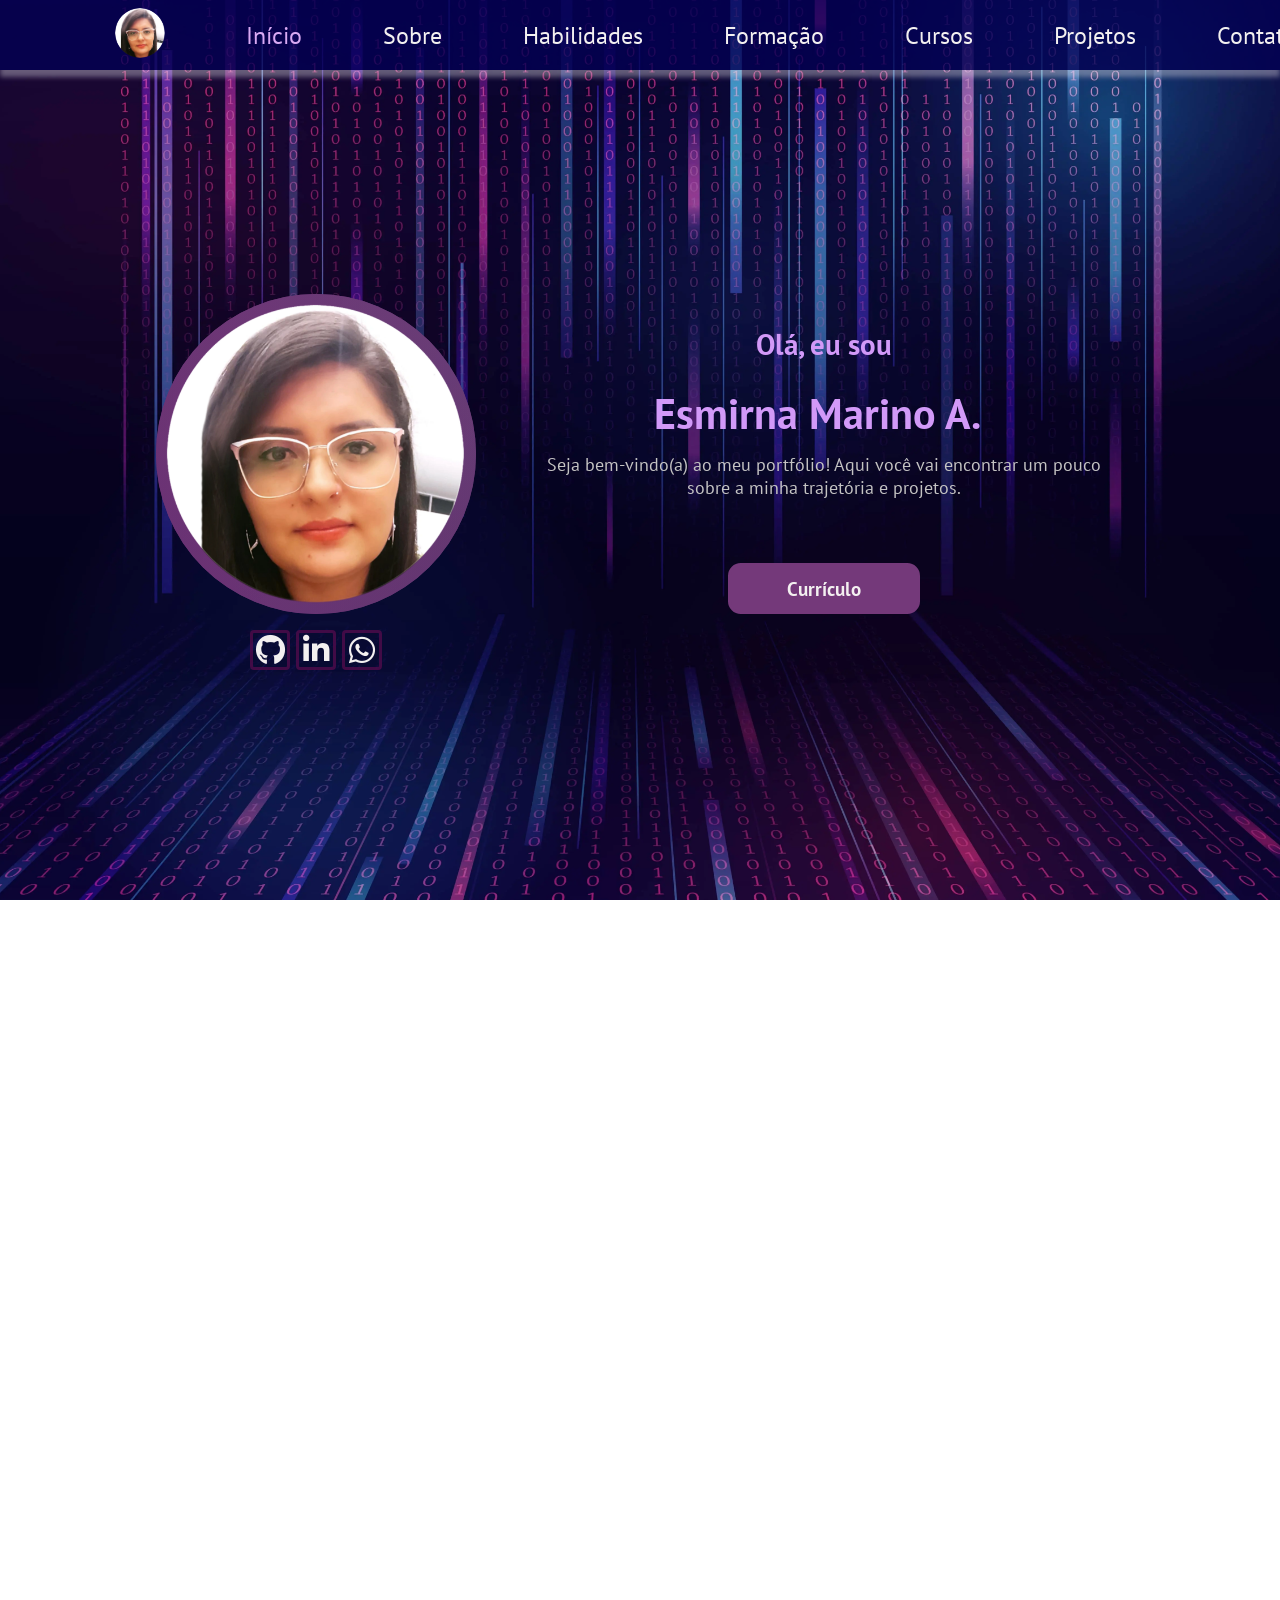
==== commit ce40d7e5: "otimizar images, melhora na responsividades, atualização" ====
--- a/index.html
+++ b/index.html
@@ -3,7 +3,7 @@
 <head>
     <meta charset="UTF-8">
     <meta name="viewport" content="width=device-width, initial-scale=1.0">
-    <title>Esmirna Amneris</title>
+    <title>Esmirna Marino A.</title>
 
     <link rel="stylesheet" href="https://cdn.jsdelivr.net/npm/swiper@11/swiper-bundle.min.css"/>
 
@@ -19,7 +19,7 @@
 
     <header class="header">
         <a href="#inicio" class="logo">
-            <img class="fotonav" src="img/esmirna.png" alt="fotoesmirna">
+            <img class="fotonav" src="img/esmirna.webp" alt="fotoesmirna">
         </a>
         <i class="fas fa-bars" id="menu-icon"></i>
         <nav class="navbar">
@@ -36,7 +36,7 @@
     <section class="inicio" id="inicio">
         <div class="painel-esquerdo">
             <div class="fotoprincipal">
-                <img class="fotoinicio" src="img/esmirna.png" alt="fotoinicio">
+                <img class="fotoinicio" src="img/esmirna.webp" alt="fotoinicio">
                 
             </div>
             <div class="social">
@@ -47,7 +47,7 @@
         </div>
         <div class="inicio-conteudo-texto">
             <h3 class="prof">Olá, eu sou</h3>
-            <h1 class="meunome"><span>Esmirna Amneris</span></h1>
+            <h1 class="meunome"><span>Esmirna Marino A.</span></h1>
             <p>Seja bem-vindo(a) ao meu portfólio! Aqui você vai encontrar um pouco sobre a minha trajetória e projetos.</p>
             <div class="botao_inicio">
                 <a href="https://drive.google.com/file/d/15S3w2OKcDIRTp__UlTTpVsp6GZIiQqmg/view?usp=sharing" class="btn" target="_blank">Currículo</a>
@@ -111,6 +111,15 @@
                 <span class="python"><i class="fab fa-python"></i></span>
                 <div class="barra_python">Python</div>
             </li>
+               <li>
+                <span class="mongo"><i class="fas fa-database"></i></span>
+                <div class="barra_mongo">MongoDB</div>
+            </li>
+            <li>
+                <span class="sql"><i class="fas fa-database"></i></span>
+                <div class="barra_sql">SQL</div>
+            </li>
+            
         </ul>
     </section>
 
--- a/style.css
+++ b/style.css
@@ -93,7 +93,7 @@
 .contato,
 .cursos,
 .habilidades {
-    padding-top: 5rem;
+    padding-top: 6rem;
     padding-bottom: 2rem;
     padding-left: 2rem;
     padding-right: 2rem;
@@ -104,7 +104,7 @@
 }
 
 .inicio {
-    background-image: url('./img/banner.jpg');
+    background-image: url('./img/banner.webp');
     background-size: cover;
     background-position: center;
     width: 100%;
@@ -235,12 +235,12 @@
     }
 }
 
-/* Animação para digitação  */
+/* Animação para digitação   */
 @keyframes typing-span {
     from {
         width: 0;
     }
-    to {        
+    to {          
         width: 100%;
     }
 }
@@ -264,7 +264,7 @@
     font-weight: 700;
     line-height: 1.3;
     white-space: nowrap; 
-    overflow: hidden;    
+    overflow: hidden;      
     display: inline-block; 
     border-right: .15em solid transparent; 
     text-align: left;
@@ -272,9 +272,9 @@
 
 .meunome span {
     display: inline-block; 
-    overflow: hidden;     
-    width: 0;              
-    animation: typing-span 3.5s steps(30, end) forwards 2s;
+    overflow: hidden;      
+    width: 0;               
+    animation: typing-span 1.5s steps(30, end) forwards 2s;
 }
 
 
@@ -300,12 +300,12 @@
     animation:
         cursor-appear 0.1s linear forwards, 
         blink-caret 0.7s step-end infinite,
-        cursor-desaparece 0.1s linear forwards; 
+        cursor-desaparece 0.2s linear forwards; 
 
     animation-delay: 
         0.5s, 
         0.5s, 
-        4s;   
+        6s;    
 }
 
 section {
@@ -476,6 +476,7 @@
 
 .sobre {
     width: 100%;
+    padding-top: 7rem;
     min-height: 100vh;
     overflow: hidden;
     text-align: center;
@@ -520,7 +521,7 @@
 
 .soft-hard {
     background-color: var(--cor-fundo-secundario); 
-    padding: 2.5rem 2rem; 
+    padding: 1rem 2rem; 
     border-radius: 10px; 
     max-width: 800px; 
     margin: 0 auto 1rem auto; 
@@ -570,8 +571,11 @@
 .habilidades h2 {
     font-family: 'PT Sans', sans-serif;
     font-size: 2rem;
-    color: var(--cor-texto-destaque);
     margin-bottom: 3rem;
+}
+
+.habilidades h2 span {
+    color: var(--cor-texto-destaque); /* A cor roxa que você quer para "Habilidades" */
 }
 
 /*-----------------------------------------------Tecnologias---------------------------------------------*/
@@ -650,16 +654,23 @@
     z-index: 2;
 }
 
-.mongo { /* Não achei o elemento com esta classe no HTML, mas mantive a regra. */
-    color: #4db33d;
+.mongo {
+    color: #4db33d; 
     border: 3px solid #4db33d;
-    box-shadow: 5px 5px 5px rgba(113, 209, 238, 0.4);
+    box-shadow: 5px 5px 5px rgba(77, 179, 61, 0.4);
     z-index: 2;
 }
 
+.sql {
+    color: #007ACC; 
+    border: 3px solid #007ACC;
+    box-shadow: 5px 5px 5px rgba(0, 122, 204, 0.4);
+    z-index: 2;
+}
+
 /*-------------------barrinhas------------------*/
 
-.barra_html, .barra_css, .barra_js, .barra_react, .barra_node, .barra_python {
+.barra_html, .barra_css, .barra_js, .barra_react, .barra_node, .barra_python, .barra_mongo, .barra_sql{
     display: flex;
     justify-content: flex-start;
     align-items: center;
@@ -697,9 +708,19 @@
     border: 3px solid #3776ab;
     box-shadow: 0px 5px 5px rgba(8, 106, 136, 0.4);
 }
+.barra_mongo {
+    border: 3px solid #4db33d;
+    box-shadow: 0px 5px 5px rgba(77, 179, 61, 0.3);
+}
+.barra_sql {
+    border: 3px solid #007ACC;
+    box-shadow: 0px 5px 5px rgba(0, 122, 204, 0.3);
+}
+
+
 
 .barra_html::before, .barra_css::before, .barra_js::before,
-.barra_react::before, .barra_node::before, .barra_python::before {
+.barra_react::before, .barra_node::before, .barra_python::before, .barra_mongo::before, .barra_sql::before{
     content: '';
     position: absolute;
     top: 0;
@@ -716,6 +737,8 @@
 .barra_react::before { background-image: linear-gradient(to right, #ffff, #61dafb); }
 .barra_node::before { background-image: linear-gradient(to right, #ffff, #68a063); }
 .barra_python::before { background-image: linear-gradient(to right, #ffff, #3776ab); }
+.barra_mongo::before { background-image: linear-gradient(to right, #ffff, #4db33d); }
+.barra_sql::before { background-image: linear-gradient(to right, #ffff, #007ACC); }
 
 
 /* ------------------------------Estudos------------------------------ */
@@ -1326,12 +1349,14 @@
     }
 
     .barra_html:hover::before, .barra_css:hover::before, .barra_js:hover::before,
-    .barra_react:hover::before, .barra_node:hover::before, .barra_python:hover::before {
+    .barra_react:hover::before, .barra_node:hover::before, .barra_python:hover::before, 
+    .barra_mongo:hover::before, .barra_sql:hover::before  {
         width: 100%;
     }
-    .barra_html:hover, .barra_css:hover, .barra_js:hover,
-    .barra_react:hover, .barra_node:hover, .barra_python:hover {
+    .barra_html:hover, .barra_css:hover, .barra_js:hover, .barra_react:hover, 
+    .barra_node:hover, .barra_python:hover, .barra_mongo:hover,.barra_sql:hover{
         color: var(--cor-texto-escuro);
+        font-weight: bold;
     }
 
     .curso:hover::before {
@@ -1430,10 +1455,13 @@
         text-align: center;
     }
 
+   
     .meunome {
         font-size: 2rem;
         min-width: 22rem;
-    }
+        text-align: center;
+    }
+   
 
     .primeira_parte {
         flex-direction: column;
@@ -1447,28 +1475,27 @@
         text-align: center;
     }
 
+  
     .tecno {
-        grid-template-columns: repeat(2, 1fr);
+        grid-template-columns: repeat(2, 1fr); 
         padding: 0 2rem;
         gap: 1.5rem;
     }
 
     .tecno li {
         justify-content: flex-start;
-    }
-
-    .tecno li span {
-        width: 50px;
-        height: 50px;
+     
+        width: 100%; 
     }
 
     .barra_html, .barra_css, .barra_js, .barra_react, .barra_node, .barra_python {
         width: 100%;
-        max-width: 250px;
-        margin: 0 auto;
+        max-width: 250px; 
+        margin: 0 auto; 
         padding: 0 0.5rem;
         text-align: left;
     }
+  
 
     .informacaocursos {
         flex-direction: column;
@@ -1519,6 +1546,13 @@
     }
 
     .resumo {
-        font-size: 1rem;
-    }
-}
+    
+    }
+
+
+    .tecno {
+        grid-template-columns: 1fr; /* Uma coluna */
+        padding: 0 1rem;
+    }
+    
+}
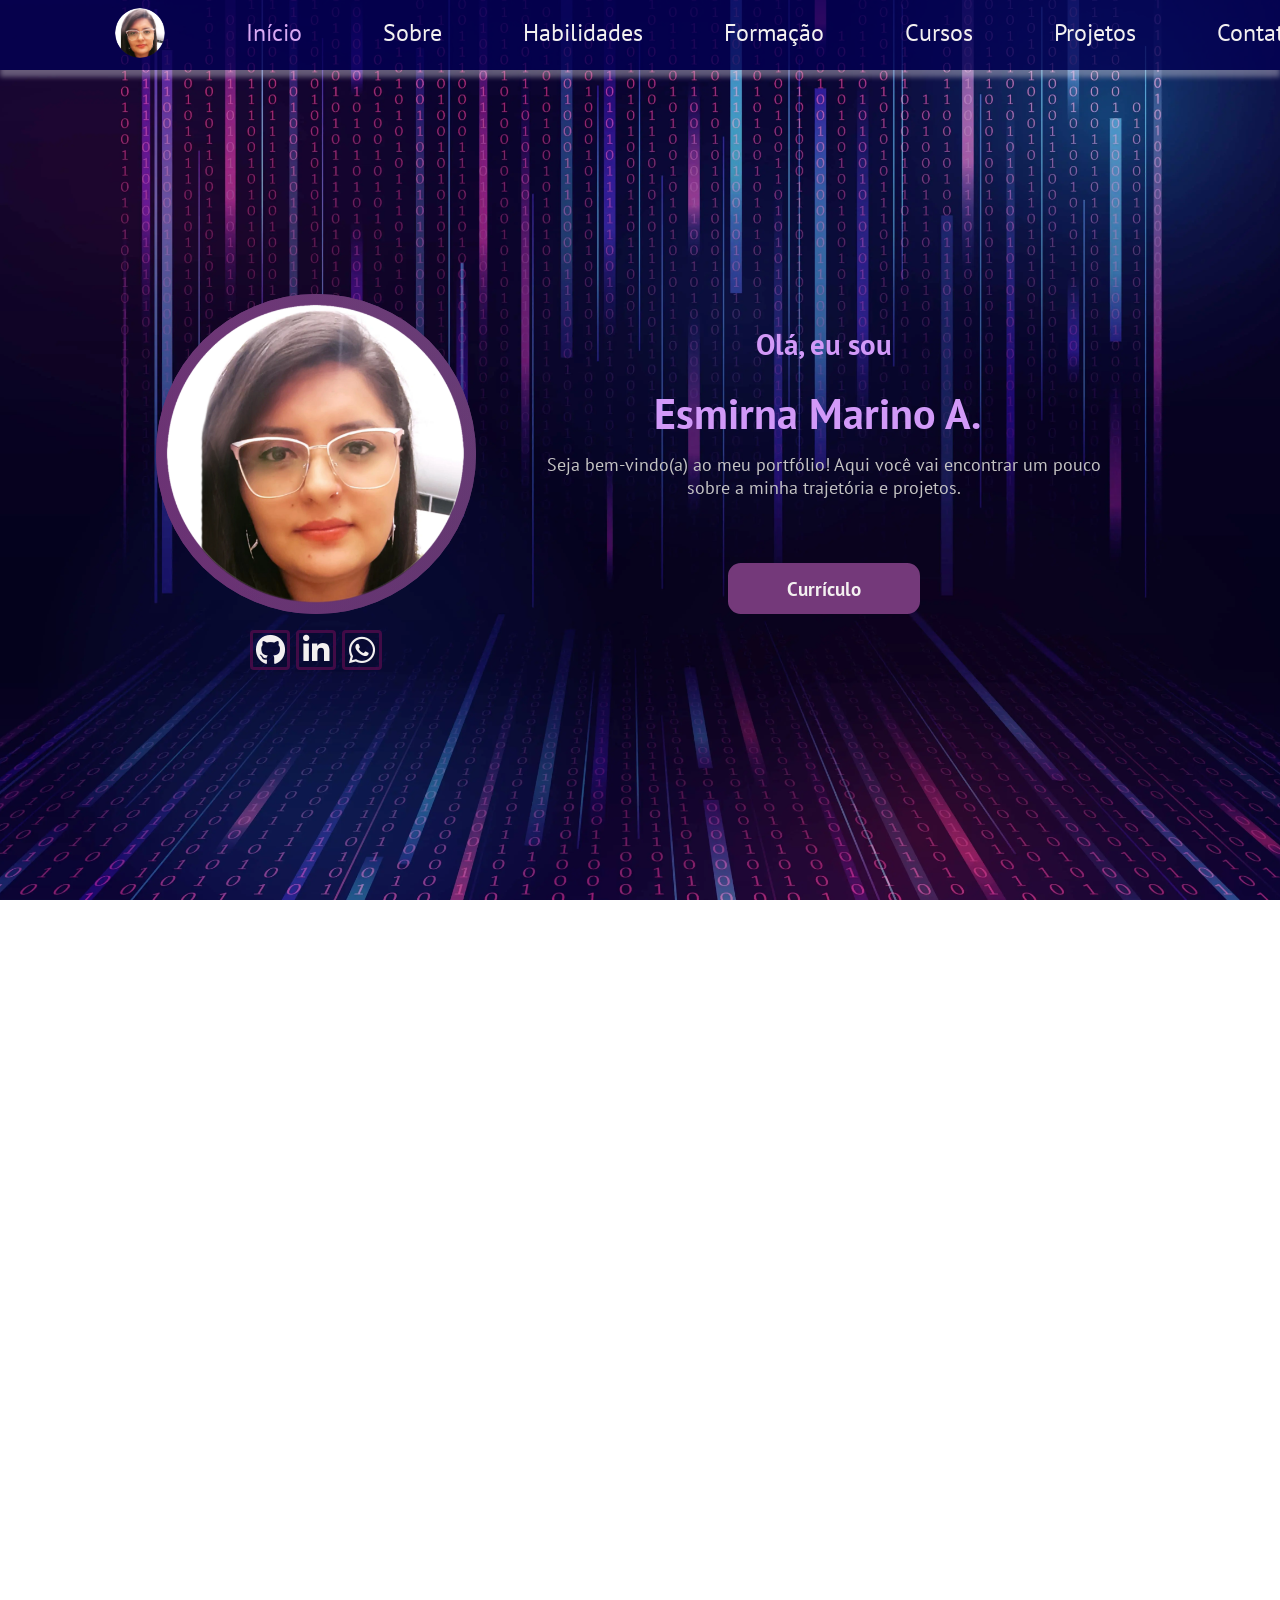
==== commit 180173f8: "Update index.html" ====
--- a/index.html
+++ b/index.html
@@ -30,6 +30,7 @@
             <li><a href="#cursos">Cursos</a></li>
             <li><a href="#projetos">Projetos</a></li>
             <li><a href="#contato">Contato</a></li>
+            <li><a href="./es/index.html" style="color: #a29bfe; font-weight: bold; border: 1px solid #a29bfe; padding: 2px 8px; border-radius: 5px; margin-left: 15px;">ES</a></li>
         </nav>
     </header>
 
@@ -40,7 +41,7 @@
                 
             </div>
             <div class="social">
-                    <a href="https://github.com/EsmirnaAmneris" target="_blank"><i class="fa-brands fa-github"></i></a>
+                    <a href="https://github.com/EsmirnaM" target="_blank"><i class="fa-brands fa-github"></i></a>
                     <a href="https://www.linkedin.com/in/esmirnamarino/" target="_blank"><i class="fa-brands fa-linkedin-in"></i></a>
                     <a href="https://wa.me/5521992201075" target="_blank"><i class="fa-brands fa-whatsapp"></i></a>
             </div>
@@ -230,7 +231,7 @@
         <h2 class="titulocursos">Cursos <span>complementares</span></h2>
         <div class="informacaocursos">
             <div class="curso">
-                <h3>Git do básico ao avançado</h3>
+                <h3>GIT DO BÁSICO AO AVANÇADO</h3>
                 <h4>UDEMY</h4>
                 <h5>7 Horas</h5>
                 <p>
@@ -238,19 +239,23 @@
                 </p>
             </div>
             <div class="curso">
-                <h3>Autoconhecimento e Desenvolvimento de Liderança</h3>
+                <h3>AUTOCONHECIMENTO E DESENVOLVIMENTO E LIDERANÇA</h3>
+                <h4>TOTI</h4>
+                <h5>16 Horas</h5> 
                 <p>
                     Desenvolvimento de habilidades em liderança, comunicação eficaz, resolução de conflitos e motivação de equipes. Foco em gestão de projetos e otimização de fluxos de trabalho.
                 </p>
             </div>
             <div class="curso">
-                <h3>Formação em Adobe Photoshop CS5</h3>
+                <h3>FORMAÇÃO EM ADOBE PHOTOSHOP CS5</h3>
+                 <h4>SENA</h4>
+                <h5>40 Horas</h5> 
                 <p>
                     Domínio em edição de imagens, tratamento de fotos, criação de artes digitais e manipulação de gráficos, utilizando ferramentas essenciais para projetos visuais.
                 </p>
             </div>
             <div class="curso">
-                <h3>NodeJS do zero a maestria</h3>
+                <h3>NODE JS DO ZERO A MAESTRIA</h3>
                 <h4>UDEMY</h4>
                 <h5>38 Horas</h5>               
                 <p>
@@ -273,7 +278,7 @@
                     <h2>EMPREGA MIGRANTES</h2>
                     <p class="paragrafo_projeto">Promovendo a empregabilidade de refugiados e migrantes. criado com react e node.js</p>
                     <div class="botoes_projeto">
-                        <a href="#" target="_blank" class="botao_projeto"><i class="fa-brands fa-github"></i> Código</a>
+                        <a href="https://github.com/EsmirnaM/projetofinalvagas-master" target="_blank" class="botao_projeto"><i class="fa-brands fa-github"></i> Código</a>
                         <a href="#" class="botao_projeto"><i class="fas fa-external-link-alt"></i> Demo</a>
                     </div>
                 </div>
